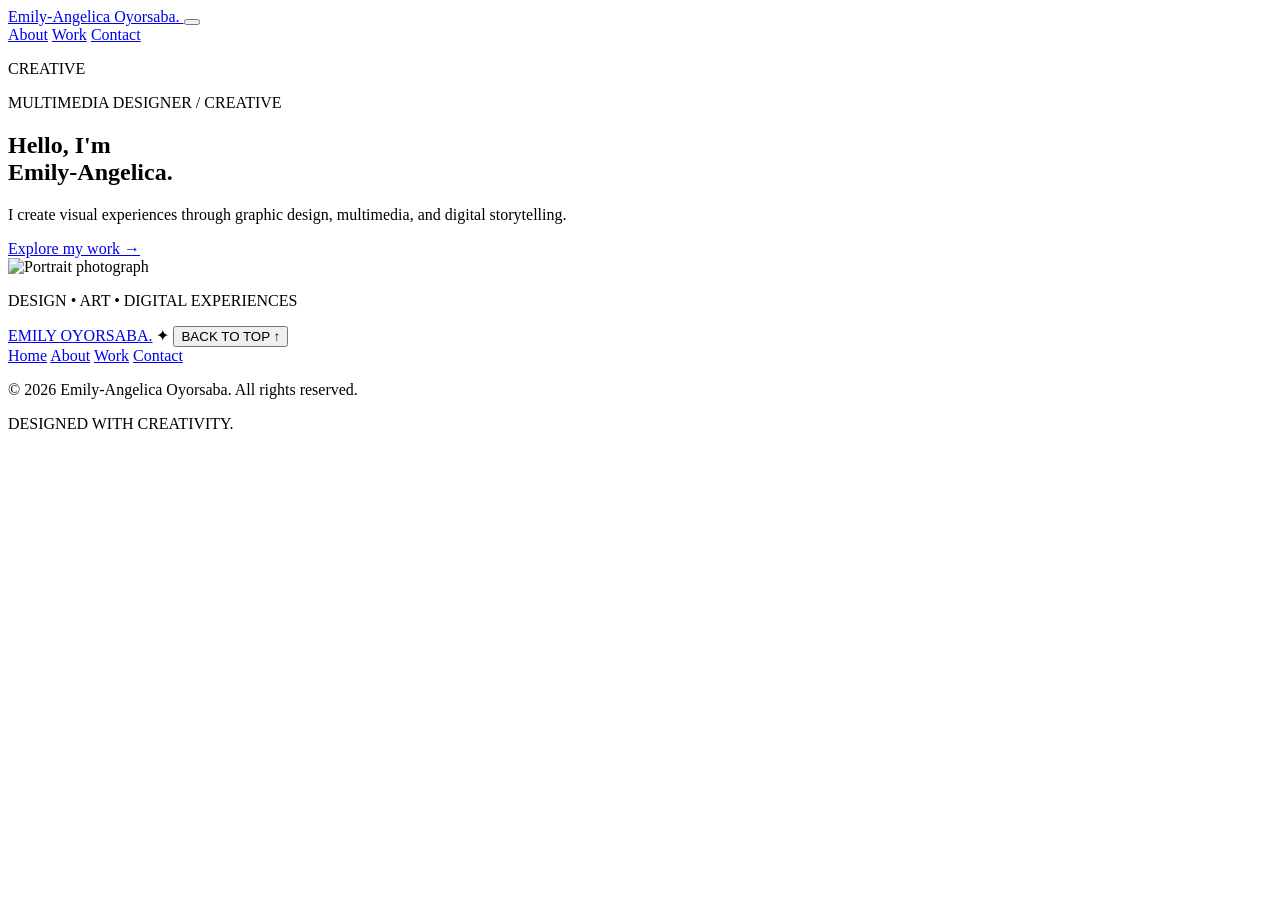
==== index.html @ 44d5cf67 "Add files via upload" ====
<!DOCTYPE html>
<html lang="en">

<head>
    <meta charset="UTF-8">
    <meta name="viewport" content="width=device-width, initial-scale=1.0">

    <title>Emily-Angelica Oyorsaba | Portfolio</title>
   <link rel="stylesheet" href="css/style.css">
   <script src="js/script.js"></script>

</head>

<body>

    <!-- NAVIGATION -->
    
<header class="site-header">

    <a href="index.html" class="logo">
        Emily-Angelica Oyorsaba.
    </a>

    <button class="menu-toggle"
            aria-label="Open navigation"
            aria-expanded="false">
        <span></span>
        <span></span>
    </button>

    <nav class="site-nav">
        <a href="about.html">About</a>
        <a href="work.html">Work</a>
        <a href="contact.html">Contact</a>
    </nav>

</header>



    <!-- MAIN HOMEPAGE CONTENT -->
    
<section class="hero">

    <!-- Decorative background typography -->
    <p class="hero-backdrop" aria-hidden="true">
        CREATIVE
    </p>

    <!-- Introduction -->
    <div class="hero-content">

        <p class="intro-label">
            MULTIMEDIA DESIGNER / CREATIVE
        </p>

        <h1>
            Hello, I'm<br>
            <span>Emily-Angelica.</span>
        </h1>

        <p class="hero-description">
            I create visual experiences through graphic design,
            multimedia, and digital storytelling.
        </p>

        <a href="work.html" class="work-link">
            Explore my work →
        </a>

    </div>

    <!-- Portrait image -->
    <div class="hero-image">
        <img src="images/portrait.png"
             alt="Portrait photograph">
    </div>

    <!-- Small decorative detail -->
    <p class="hero-caption">
        DESIGN • ART • DIGITAL EXPERIENCES
    </p>

</section>

    
<footer class="site-footer">

    <div class="footer-top">
        <a href="index.html" class="footer-logo">EMILY OYORSABA.</a>
        <span class="footer-sparkle">✦</span>
        <button class="back-to-top" type="button">
            BACK TO TOP ↑
        </button>
    </div>

    <div class="footer-navigation">
        <a href="index.html">Home</a>
        <a href="about.html">About</a>
        <a href="work.html">Work</a>
        <a href="contact.html">Contact</a>
    </div>

    <div class="footer-bottom">
        <p>© 2026 Emily-Angelica Oyorsaba. All rights reserved.</p>
        <p>DESIGNED WITH CREATIVITY.</p>
    </div>

</footer>
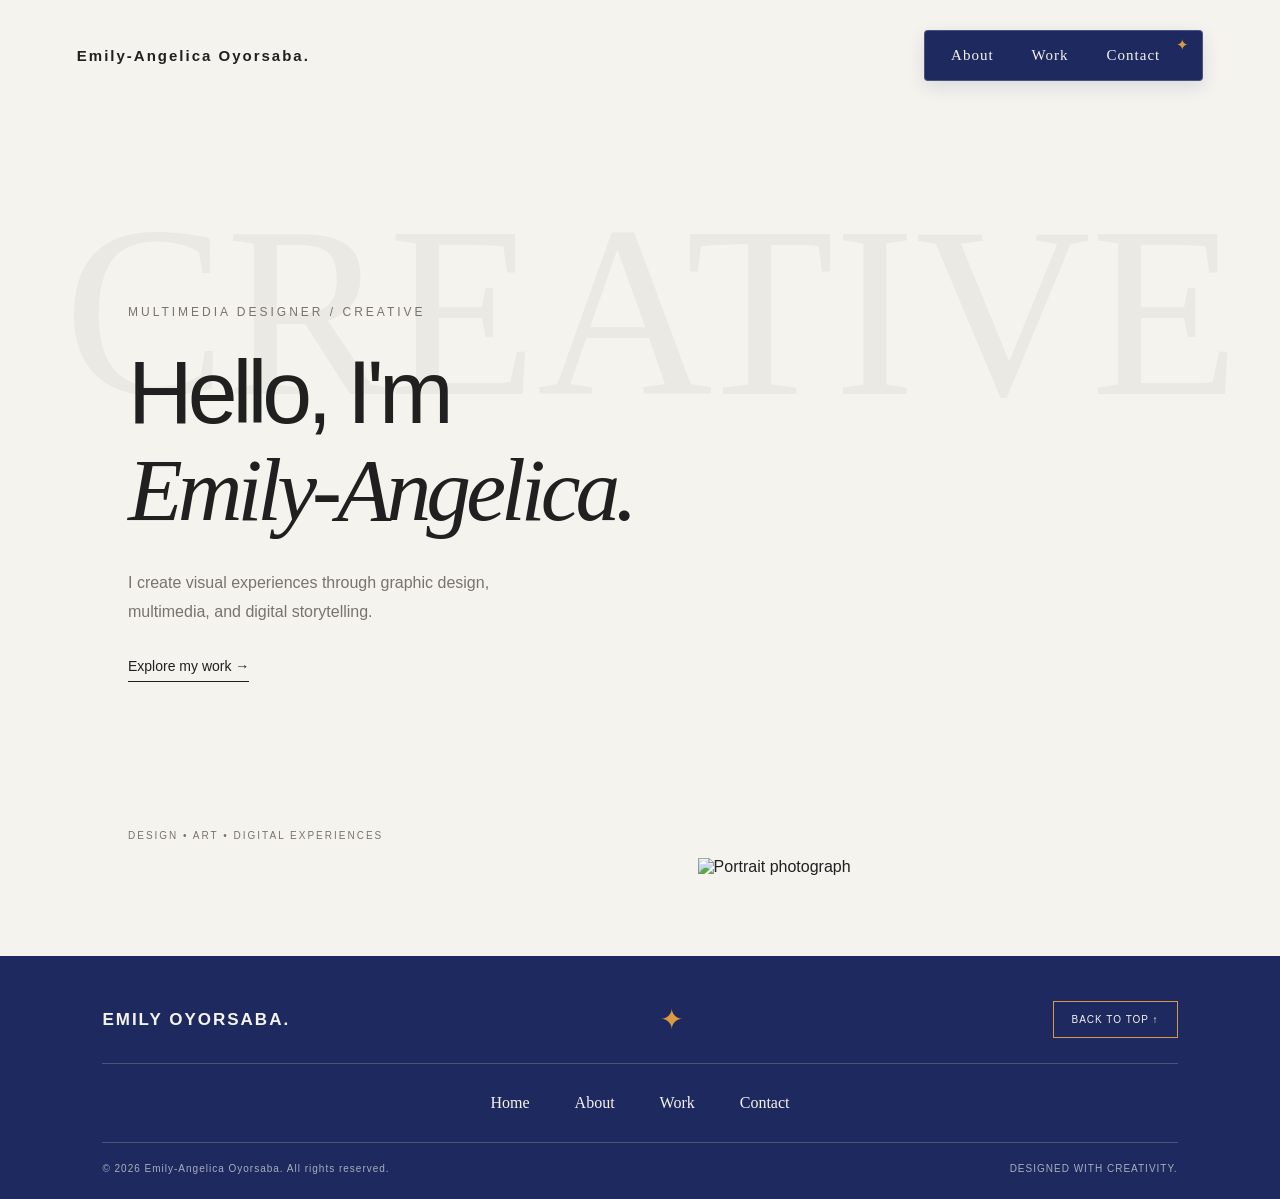
==== commit 5b298b3a: "Update index.html" ====
--- a/index.html
+++ b/index.html
@@ -7,7 +7,7 @@
     <meta name="viewport" content="width=device-width, initial-scale=1.0">
 
     <title>Emily-Angelica Oyorsaba | Portfolio</title>
-   <link rel="stylesheet" href="css/style.css">
+   <link rel="stylesheet" href="./style.css">
    <script src="js/script.js"></script>
 
 </head>
--- a/style.css
+++ b/style.css
@@ -0,0 +1,1192 @@
+
+/* =========================
+   1. DESIGN SYSTEM
+========================= */
+
+@import url('https://fonts.googleapis.com/css2?family=Montserrat:wght@400;500;600;700&family=Playfair+Display:ital,wght@0,400;0,500;1,400;1,500&display=swap');
+
+:root {
+    /* COLOR PALETTE */
+    --background: #F5F3EE;
+    --text: #202020;
+    --secondary: #77736D;
+    --accent: #D99A42;
+    --highlight: #1E2A5F;
+   
+/* TYPOGRAPHY */
+--font-main: 'Montserrat', sans-serif;
+--font-editorial: 'Playfair Display', serif;
+}
+
+/* =========================
+   2. RESET
+========================= */
+
+* {
+    margin: 0;
+    padding: 0;
+    box-sizing: border-box;
+}
+
+
+/* =========================
+   3. GENERAL STYLING
+========================= */
+
+body {
+    background-color: var(--background);
+    color: var(--text);
+    font-family: var(--font-main);
+    min-height: 100vh;
+}
+
+
+/* =========================
+   4. NAVIGATION
+========================= */
+
+header {
+    width: 100%;
+    padding: 30px 6%;
+}
+
+nav {
+    display: flex;
+    justify-content: flex-end;
+    gap: 40px;
+}
+
+nav a {
+    color: var(--text);
+    text-decoration: none;
+    font-size: 14px;
+    letter-spacing: 1px;
+    transition: color 0.3s ease;
+}
+
+nav a:hover {
+    color: var(--accent);
+}
+
+
+/* =========================
+   5. HERO SECTION
+========================= */
+
+
+/* =========================
+   HERO SECTION
+========================= */
+
+.hero {
+    position: relative;
+    min-height: 85vh;
+    padding: 100px 10%;
+    display: flex;
+    align-items: center;
+    overflow: hidden;
+}
+
+/* Background typography */
+
+.hero-backdrop {
+    position: absolute;
+    top: 8%;
+    left: 5%;
+    font-family: var(--font-editorial);
+    font-size: clamp(100px, 19vw, 260px);
+    font-weight: normal;
+    color: rgba(32, 32, 32, 0.045);
+    white-space: nowrap;
+    z-index: 0;
+    pointer-events: none;
+}
+
+/* Main introduction */
+
+.hero-content {
+    position: relative;
+    z-index: 2;
+    max-width: 650px;
+}
+
+.intro-label {
+    color: var(--secondary);
+    font-size: 12px;
+    letter-spacing: 3px;
+    margin-bottom: 25px;
+}
+
+.hero h1 {
+    font-size: clamp(55px, 7vw, 105px);
+    font-weight: 400;
+    line-height: 1.08;
+    letter-spacing: -5px;
+    margin-bottom: 30px;
+}
+
+.hero h1 span {
+    font-family: var(--font-editorial);
+    font-style: italic;
+}
+
+/* Description */
+
+.hero-description {
+    color: var(--secondary);
+    font-size: 16px;
+    line-height: 1.8;
+    max-width: 430px;
+    margin-bottom: 30px;
+}
+
+/* Portfolio link */
+
+.work-link {
+    display: inline-block;
+    color: var(--text);
+    text-decoration: none;
+    font-size: 14px;
+    border-bottom: 1px solid var(--text);
+    padding-bottom: 7px;
+    transition: all 0.3s ease;
+}
+
+.work-link:hover {
+    color: var(--accent);
+    border-color: var(--accent);
+}
+
+/* Portrait */
+
+.hero-image {
+    position: absolute;
+    right: 8%;
+    bottom: 0;
+    width: 38%;
+    max-width: 480px;
+    z-index: 1;
+}
+
+.hero-image img {
+    width: 100%;
+    height: auto;
+    display: block;
+    object-fit: contain;
+}
+
+/* Small caption */
+
+.hero-caption {
+    position: absolute;
+    bottom: 35px;
+    left: 10%;
+    color: var(--secondary);
+    font-size: 10px;
+    letter-spacing: 2px;
+}
+
+.work-link:hover {
+    color: var(--accent);
+}
+
+
+/* =========================
+   6. FOOTER
+========================= */
+
+footer {
+    padding: 25px 6%;
+    color: var(--secondary);
+    font-size: 12px;
+    text-align: center;
+}
+
+
+/* =========================
+   RESPONSIVE DESIGN
+========================= */
+
+@media (max-width: 768px) {
+
+    header {
+        padding: 25px 6%;
+    }
+
+    nav {
+        justify-content: center;
+        gap: 25px;
+    }
+
+    .hero {
+        min-height: 90vh;
+        padding: 80px 7% 350px;
+        align-items: flex-start;
+    }
+
+    .hero-backdrop {
+        top: 10%;
+        left: 0;
+        font-size: 22vw;
+    }
+
+    .hero h1 {
+        font-size: clamp(48px, 11vw, 75px);
+        letter-spacing: -3px;
+    }
+
+    .hero-image {
+        width: 65%;
+        right: 5%;
+        max-width: 330px;
+    }
+
+    .hero-caption {
+        bottom: 20px;
+        left: 7%;
+        font-size: 8px;
+    }
+
+}
+
+@media (max-width: 480px) {
+
+    .hero {
+        padding-bottom: 300px;
+    }
+
+    .hero-image {
+        width: 75%;
+    }
+
+    .hero-description {
+        font-size: 14px;
+    }
+
+}
+
+/* =========================
+   NAVIGATION INTERACTIONS
+========================= */
+
+.site-header {
+    display: flex;
+    align-items: center;
+    justify-content: space-between;
+    padding: 30px 6%;
+    position: relative;
+    z-index: 10;
+}
+
+.logo {
+    color: var(--text);
+    text-decoration: none;
+    font-size: 15px;
+    font-weight: bold;
+    letter-spacing: 2px;
+}
+
+.site-nav {
+    display: flex;
+    gap: 40px;
+}
+
+.menu-toggle {
+    display: none;
+    background: none;
+    border: none;
+    cursor: pointer;
+}
+
+.menu-toggle span {
+    display: block;
+    width: 25px;
+    height: 2px;
+    background: var(--text);
+    margin: 6px;
+    transition: 0.3s;
+}
+
+/* Mobile navigation */
+
+@media (max-width: 768px) {
+
+    .menu-toggle {
+        display: block;
+        z-index: 12;
+    }
+
+    .site-nav {
+        display: none;
+        position: absolute;
+        top: 100%;
+        left: 0;
+        width: 100%;
+        padding: 30px;
+        background: var(--background);
+        flex-direction: column;
+        align-items: center;
+        gap: 25px;
+    }
+
+    .site-nav.active {
+        display: flex;
+    }
+
+}
+
+@media (prefers-reduced-motion: reduce) {
+
+    .hero-content,
+    .hero-image,
+    .hero-backdrop {
+        animation: none;
+    }
+
+}
+
+/* =========================
+   ABOUT PAGE
+========================= */
+
+.about-page {
+    padding: 40px 10%;
+}
+
+/* INTRODUCTION */
+
+.about-intro {
+    padding: 90px 0 120px;
+}
+
+.about-intro h1 {
+    font-size: clamp(65px, 10vw, 130px);
+    font-weight: 400;
+    line-height: 1;
+    letter-spacing: -6px;
+    margin: 25px 0;
+}
+
+.about-intro h1 span,
+.creative-section h2 span {
+    font-family: var(--font-editorial);
+    font-style: italic;
+}
+
+.about-subtitle {
+    max-width: 450px;
+    color: var(--secondary);
+    font-size: 17px;
+    line-height: 1.8;
+}
+
+
+/* BIOGRAPHY */
+
+.about-bio {
+    display: grid;
+    grid-template-columns: 0.9fr 1.1fr;
+    gap: 10%;
+    align-items: center;
+    padding: 60px 0 140px;
+}
+
+.bio-image img {
+    width: 100%;
+    display: block;
+    object-fit: cover;
+}
+
+.section-number {
+    font-size: 11px;
+    letter-spacing: 2px;
+    color: var(--secondary);
+    margin-bottom: 30px;
+}
+
+.bio-content h2 {
+    font-size: clamp(38px, 5vw, 65px);
+    font-weight: 400;
+    line-height: 1.1;
+    margin-bottom: 30px;
+}
+
+.bio-content p:not(.section-number) {
+    font-size: 15px;
+    line-height: 1.9;
+    color: var(--secondary);
+    margin-bottom: 20px;
+}
+
+
+/* CREATIVE PRACTICE */
+
+.creative-section {
+    padding: 100px 0;
+    border-top: 1px solid #D8D4CC;
+}
+
+.creative-section h2 {
+    font-size: clamp(55px, 8vw, 95px);
+    font-weight: 400;
+    line-height: 1.05;
+    margin-bottom: 70px;
+}
+
+.creative-grid {
+    display: grid;
+    grid-template-columns: repeat(2, 1fr);
+    gap: 50px 80px;
+}
+
+.creative-item {
+    border-top: 1px solid #D8D4CC;
+    padding-top: 20px;
+}
+
+.creative-item span {
+    font-size: 12px;
+    color: var(--accent);
+}
+
+.creative-item h3 {
+    font-size: 24px;
+    font-weight: 400;
+    margin: 20px 0 12px;
+}
+
+.creative-item p {
+    font-size: 14px;
+    color: var(--secondary);
+    line-height: 1.8;
+}
+
+
+/* SKILLS */
+
+.skills-section {
+    padding: 100px 0;
+    border-top: 1px solid #D8D4CC;
+}
+
+.skills-section h2 {
+    font-size: clamp(40px, 6vw, 75px);
+    font-weight: 400;
+    margin-bottom: 45px;
+}
+
+.skills-list {
+    display: flex;
+    flex-wrap: wrap;
+    gap: 15px;
+}
+
+.skills-list span {
+    border: 1px solid #C9C4BB;
+    border-radius: 30px;
+    padding: 13px 22px;
+    font-size: 13px;
+    transition: 0.3s ease;
+}
+
+.skills-list span:hover {
+    background-color: var(--text);
+    color: var(--background);
+}
+
+
+/* ABOUT PAGE RESPONSIVENESS */
+
+@media (max-width: 768px) {
+
+    .about-page {
+        padding: 20px 7%;
+    }
+
+    .about-intro {
+        padding: 70px 0;
+    }
+
+    .about-intro h1 {
+        letter-spacing: -3px;
+    }
+
+    .about-bio {
+        grid-template-columns: 1fr;
+        gap: 45px;
+        padding-bottom: 80px;
+    }
+
+    .bio-image {
+        max-width: 450px;
+    }
+
+    .creative-grid {
+        grid-template-columns: 1fr;
+        gap: 35px;
+    }
+
+    .creative-section,
+    .skills-section {
+        padding: 70px 0;
+    }
+
+}
+
+/* =========================
+   WORK PAGE
+========================= */
+
+.work-page {
+    padding: 40px 10%;
+}
+
+
+/* INTRODUCTION */
+
+.work-intro {
+    padding: 90px 0 100px;
+}
+
+.work-intro h1 {
+    font-size: clamp(70px, 11vw, 145px);
+    font-weight: 400;
+    line-height: 0.95;
+    letter-spacing: -7px;
+    margin: 25px 0;
+}
+
+.work-intro h1 span {
+    font-family: var(--font-editorial);
+    font-style: italic;
+}
+
+.work-intro > p:last-child {
+    max-width: 450px;
+    color: var(--secondary);
+    font-size: 16px;
+    line-height: 1.8;
+}
+
+
+/* FILTER BUTTONS */
+
+.project-section {
+    padding-bottom: 120px;
+}
+
+.project-filters {
+    display: flex;
+    flex-wrap: wrap;
+    gap: 12px;
+    margin-bottom: 50px;
+}
+
+.filter-btn {
+    padding: 12px 20px;
+    border: 1px solid #C9C4BB;
+    border-radius: 30px;
+    background: transparent;
+    color: var(--text);
+    font-size: 12px;
+    cursor: pointer;
+    transition: 0.3s ease;
+}
+
+.filter-btn:hover,
+.filter-btn.active {
+    background-color: var(--highlight);
+    color: var(--background);
+    border-color: var(--highlight);
+}
+
+
+/* PROJECT GRID */
+
+.project-grid {
+    display: grid;
+    grid-template-columns: repeat(2, 1fr);
+    gap: 75px 35px;
+}
+
+.project-card {
+    min-width: 0;
+    transition: opacity 0.3s ease,
+                transform 0.3s ease;
+}
+
+.project-card.hide {
+    display: none;
+}
+
+
+/* PROJECT IMAGES */
+
+.project-image {
+    width: 100%;
+    aspect-ratio: 4 / 3;
+    overflow: hidden;
+    background: #E5E1D9;
+}
+
+.project-image img {
+    width: 100%;
+    height: 100%;
+    display: block;
+    object-fit: cover;
+    transition: transform 0.6s ease;
+}
+
+.project-card:hover .project-image img {
+    transform: scale(1.04);
+}
+
+
+/* PROJECT INFORMATION */
+
+.project-info {
+    display: flex;
+    justify-content: space-between;
+    align-items: flex-start;
+    padding-top: 20px;
+}
+
+.project-info h2 {
+    font-size: 22px;
+    font-weight: 400;
+    margin-bottom: 8px;
+}
+
+.project-info p {
+    font-size: 12px;
+    color: var(--secondary);
+}
+
+.project-info span {
+    font-size: 12px;
+    color: var(--secondary);
+}
+
+
+/* MOBILE RESPONSIVENESS */
+
+@media (max-width: 768px) {
+
+    .work-page {
+        padding: 20px 7%;
+    }
+
+    .work-intro {
+        padding: 70px 0;
+    }
+
+    .work-intro h1 {
+        letter-spacing: -3px;
+    }
+
+    .project-grid {
+        grid-template-columns: 1fr;
+        gap: 50px;
+    }
+
+    .project-filters {
+        gap: 8px;
+    }
+
+    .filter-btn {
+        padding: 10px 15px;
+        font-size: 11px;
+    }
+
+}
+/* CONTACT PAGE */
+
+.contact-page {
+    padding: 40px 10%;
+}
+
+.contact-intro {
+    padding: 100px 0 130px;
+}
+
+.section-label {
+    font-size: 11px;
+    letter-spacing: 3px;
+    color: var(--secondary);
+}
+
+.contact-intro h1 {
+    font-size: clamp(70px, 11vw, 145px);
+    font-weight: 400;
+    line-height: .95;
+    letter-spacing: -7px;
+    margin: 30px 0;
+}
+
+.contact-intro h1 span {
+    font-family: var(--font-editorial);
+    font-style: italic;
+}
+
+.contact-description {
+    max-width: 450px;
+    color: var(--secondary);
+    font-size: 16px;
+    line-height: 1.9;
+}
+
+.contact-details {
+    display: grid;
+    grid-template-columns: 1.5fr 1fr;
+    gap: 80px;
+    padding: 50px 0 120px;
+    border-top: 1px solid #D8D4CC;
+}
+
+.section-number {
+    font-size: 11px;
+    letter-spacing: 2px;
+    color: var(--secondary);
+    margin-bottom: 30px;
+}
+
+.contact-email h2 {
+    font-size: clamp(25px, 3vw, 38px);
+    font-weight: 400;
+    margin-bottom: 25px;
+}
+
+.contact-email a,
+.contact-socials a {
+    display: block;
+    width: fit-content;
+    color: var(--text);
+    text-decoration: none;
+    font-size: 15px;
+    margin-bottom: 18px;
+    transition: color .3s ease;
+}
+
+.contact-email a:hover,
+.contact-socials a:hover {
+    color: var(--accent);
+}
+
+
+/* INTERACTIVE CONTACT BANNER */
+
+.contact-bottom {
+    position: relative;
+    display: flex;
+    align-items: center;
+    justify-content: space-between;
+    gap: 25px;
+    min-height: 190px;
+    padding: 35px 45px;
+    margin: 20px 0 40px;
+    overflow: hidden;
+    background: var(--highlight);
+    border: 1px solid rgba(245, 243, 238, .2);
+    border-radius: 5px;
+    box-shadow: 0 10px 25px rgba(30, 42, 95, .12);
+}
+
+/* Large background sparkle */
+.quote-decoration {
+    position: absolute;
+    top: 20px;
+    left: 30px;
+    display: flex;
+    align-items: center;
+    gap: 12px;
+}
+
+.quote-star {
+    color: var(--accent);
+    font-size: 25px;
+}
+
+.quote-number {
+    color: rgba(245, 243, 238, .65);
+    font-size: 9px;
+    letter-spacing: 2px;
+}
+
+.quote-copy {
+    position: relative;
+    z-index: 1;
+    margin-top: 25px;
+}
+
+.quote-main {
+    color: var(--background);
+    font-family: var(--font-main);
+    font-size: clamp(15px, 2vw, 21px);
+    font-weight: 600;
+    letter-spacing: 2px;
+    line-height: 1.5;
+    transition: opacity .3s ease;
+}
+
+.quote-sub {
+    margin-top: 12px;
+    color: rgba(245, 243, 238, .7);
+    font-family: var(--font-editorial);
+    font-size: 15px;
+    font-style: italic;
+    transition: opacity .3s ease;
+}
+
+/* Interactive sparkle button */
+.quote-sparkle {
+    position: relative;
+    z-index: 2;
+    width: 54px;
+    height: 54px;
+    flex-shrink: 0;
+    border: 1px solid var(--accent);
+    border-radius: 50%;
+    background: transparent;
+    color: var(--accent);
+    font-size: 25px;
+    cursor: pointer;
+    transition: background .3s ease, color .3s ease,
+                transform .5s ease;
+}
+
+.quote-sparkle:hover {
+    background: var(--accent);
+    color: var(--highlight);
+    transform: rotate(90deg);
+}
+
+.contact-bottom.message-changing .quote-copy {
+    animation: quoteFade .4s ease;
+}
+
+@keyframes quoteFade {
+    from {
+        opacity: 0;
+        transform: translateY(8px);
+    }
+    to {
+        opacity: 1;
+        transform: translateY(0);
+    }
+}
+
+/* Mobile layout */
+@media (max-width: 768px) {
+    .contact-bottom {
+        min-height: 210px;
+        padding: 35px 25px;
+    }
+
+    .quote-main {
+        font-size: 14px;
+        letter-spacing: 1px;
+    }
+
+    .quote-sub {
+        font-size: 13px;
+        max-width: 260px;
+    }
+
+    .quote-sparkle {
+        width: 44px;
+        height: 44px;
+    }
+}
+
+
+/* CONTACT PAGE MOBILE */
+
+@media (max-width: 768px) {
+
+    .contact-page {
+        padding: 20px 7%;
+    }
+
+    .contact-intro {
+        padding: 75px 0 90px;
+    }
+
+    .contact-intro h1 {
+        letter-spacing: -3px;
+    }
+
+    .contact-details {
+        grid-template-columns: 1fr;
+        gap: 55px;
+        padding-bottom: 80px;
+    }
+
+}
+
+
+/* EDITORIAL NAVIGATION */
+
+.site-nav {
+    position: relative;
+    display: flex;
+    align-items: center;
+    gap: 38px;
+    padding: 16px 42px 16px 26px;
+    background: var(--highlight);
+    border: 1px solid rgba(245, 243, 238, 0.2);
+    border-radius: 4px;
+    box-shadow: 0 6px 18px rgba(30, 42, 95, 0.12);
+}
+
+/* Decorative orange sparkle */
+.site-nav::after {
+    content: "✦";
+    position: absolute;
+    right: 13px;
+    top: 5px;
+    color: var(--accent);
+    font-size: 15px;
+    animation: navSparkle 3s ease-in-out infinite;
+}
+
+.site-nav a {
+    position: relative;
+    color: var(--background);
+    font-family: var(--font-editorial);
+    font-size: 15px;
+    text-decoration: none;
+    transition: color .3s ease, transform .3s ease;
+}
+
+/* Animated underline */
+.site-nav a::after {
+    content: "";
+    position: absolute;
+    left: 0;
+    bottom: -6px;
+    width: 100%;
+    height: 1px;
+    background: var(--accent);
+    transform: scaleX(0);
+    transform-origin: left;
+    transition: transform .3s ease;
+}
+
+.site-nav a:hover {
+    color: var(--accent);
+    transform: translateY(-2px);
+}
+
+.site-nav a:hover::after,
+.site-nav a.active::after {
+    transform: scaleX(1);
+}
+
+.site-nav a.active {
+    color: var(--accent);
+}
+
+@keyframes navSparkle {
+    0%, 100% {
+        transform: rotate(0deg) scale(1);
+        opacity: .8;
+    }
+    50% {
+        transform: rotate(25deg) scale(1.3);
+        opacity: 1;
+    }
+}
+
+/* Mobile navigation */
+@media (max-width: 768px) {
+    .site-nav {
+        border-radius: 0;
+        padding: 30px;
+        gap: 25px;
+    }
+
+    .site-nav a {
+        color: var(--background);
+    }
+}
+
+/* GLOBAL TYPOGRAPHY */
+
+body {
+    font-family: var(--font-main);
+}
+
+h1, h2, h3, nav a, .logo,
+button, .filter-btn {
+    font-family: var(--font-main);
+}
+
+.hero h1 span,
+.about-intro h1 span,
+.creative-section h2 span,
+.work-intro h1 span,
+.contact-intro h1 span,
+.contact-email h2 {
+    font-family: var(--font-editorial);
+}
+
+/* UNIFIED SCROLL REVEAL */
+
+.reveal {
+    opacity: 0;
+    transform: translateY(20px);
+    transition:
+        opacity 0.9s ease,
+        transform 0.9s ease;
+}
+
+.reveal.is-visible {
+    opacity: 1;
+    transform: translateY(0);
+}
+
+@media (prefers-reduced-motion: reduce) {
+    .reveal,
+    .reveal.is-visible {
+        opacity: 1;
+        transform: none;
+        transition: none;
+    }
+}
+/* BOTTOM FOOTER NAVIGATION */
+
+.site-footer {
+    background: var(--highlight);
+    color: var(--background);
+    padding: 45px 8% 25px;
+    margin-top: 80px;
+}
+
+/* Top footer row */
+
+.footer-top {
+    display: flex;
+    align-items: center;
+    justify-content: space-between;
+    padding-bottom: 25px;
+    border-bottom: 1px solid rgba(245, 243, 238, .2);
+}
+
+.footer-logo {
+    color: var(--background);
+    font-size: 17px;
+    font-weight: 700;
+    letter-spacing: 2px;
+    text-decoration: none;
+}
+
+.footer-sparkle {
+    color: var(--accent);
+    font-size: 28px;
+    animation: navSparkle 3s ease-in-out infinite;
+}
+
+.back-to-top {
+    background: transparent;
+    border: 1px solid var(--accent);
+    color: var(--background);
+    padding: 12px 18px;
+    font-family: var(--font-main);
+    font-size: 10px;
+    letter-spacing: 1px;
+    cursor: pointer;
+    transition: .3s ease;
+}
+
+.back-to-top:hover {
+    background: var(--accent);
+    color: var(--highlight);
+    transform: translateY(-3px);
+}
+
+/* Footer links */
+
+.footer-navigation {
+    display: flex;
+    justify-content: center;
+    gap: 45px;
+    padding: 30px 0;
+}
+
+.footer-navigation a {
+    position: relative;
+    color: var(--background);
+    text-decoration: none;
+    font-family: var(--font-editorial);
+    font-size: 16px;
+    transition: color .3s ease;
+}
+
+.footer-navigation a:hover {
+    color: var(--accent);
+}
+
+/* Copyright */
+
+.footer-bottom {
+    display: flex;
+    justify-content: space-between;
+    gap: 15px;
+    border-top: 1px solid rgba(245, 243, 238, .2);
+    padding-top: 20px;
+    color: rgba(245, 243, 238, .65);
+    font-size: 10px;
+    letter-spacing: 1px;
+}
+
+/* Mobile footer */
+
+@media (max-width: 600px) {
+
+    .site-footer {
+        padding: 35px 7% 20px;
+    }
+
+    .footer-top {
+        gap: 15px;
+    }
+
+    .footer-logo {
+        font-size: 13px;
+    }
+
+    .footer-navigation {
+        flex-wrap: wrap;
+        gap: 25px;
+    }
+
+    .footer-bottom {
+        flex-direction: column;
+        text-align: center;
+        line-height: 1.7;
+    }
+}
+
+/* Smooth scrolling */
+
+html {
+    scroll-behavior: smooth;
+}
+
+@media (prefers-reduced-motion: reduce) {
+    html {
+        scroll-behavior: auto;
+    }
+}
+
+/* PROJECT FILTER VISIBILITY FIX */
+
+.project-card.hide {
+    display: none !important;
+}
+
+/* PROJECT FILTER HIDDEN STATE */
+
+.project-card[hidden] {
+    display: none !important;
+}
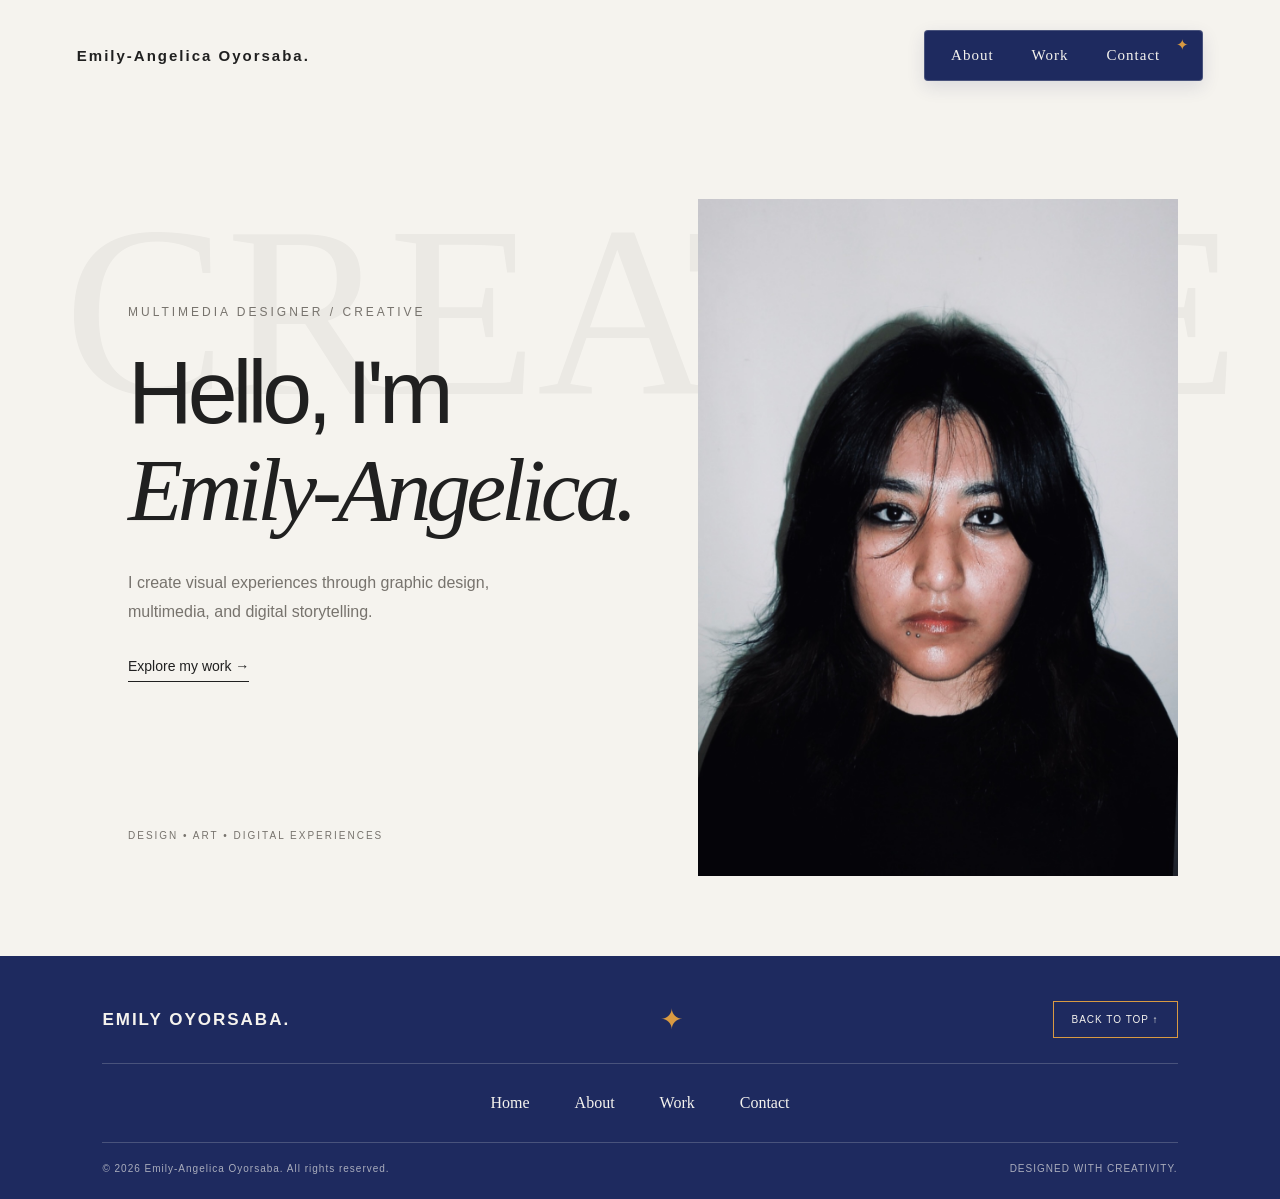
==== commit 61675a00: "Update index.html" ====
--- a/index.html
+++ b/index.html
@@ -73,7 +73,7 @@
 
     <!-- Portrait image -->
     <div class="hero-image">
-        <img src="images/portrait.png"
+        <img src="./portrait.png"
              alt="Portrait photograph">
     </div>
 
